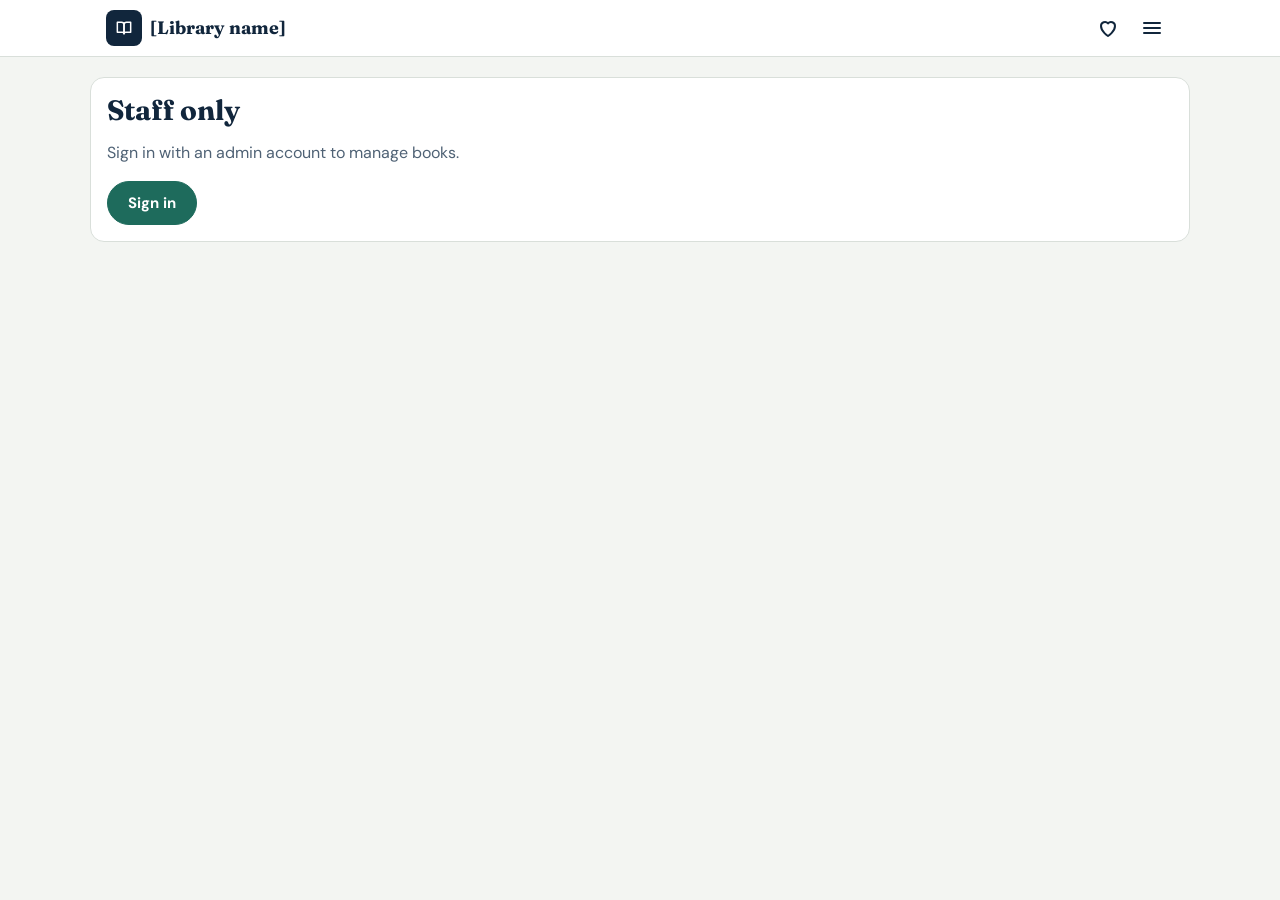
==== admin.html @ 0188f7a3 "Add files via upload" ====
<!doctype html>
<html lang="en">
<head>
<meta charset="utf-8">
<meta name="viewport" content="width=device-width,initial-scale=1">
<title>Admin dashboard</title>
<link rel="preconnect" href="https://fonts.googleapis.com">
<link href="https://fonts.googleapis.com/css2?family=DM+Sans:wght@400;500;700&family=Fraunces:opsz,wght@9..144,600;9..144,700&display=swap" rel="stylesheet">
<link rel="stylesheet" href="css/style.css">
</head>
<body>
<div id="site-header"></div>
<main class="wrap page" id="main">

  <div id="locked" class="card" hidden>
    <h1>Staff only</h1>
    <p class="muted">Sign in with an admin account to manage books.</p>
    <a class="btn primary" href="signin.html?next=admin.html">Sign in</a>
  </div>

  <div id="panel" hidden>
    <h1>Admin dashboard</h1>
    <p class="muted">Changes here update the home page: Recently added, Popular, E-books and All books.</p>
    <div class="stats" id="stats"></div>

    <div class="two" style="align-items:start">
      <section class="card">
        <h2 style="font-size:20px">Books <span class="muted" style="font-size:14px;font-family:'DM Sans'">(newest first)</span></h2>
        <div id="list"></div>
        <button class="btn danger" id="reset" style="margin-top:12px">Reset to sample books</button>
      </section>

      <section class="card">
        <h2 style="font-size:20px" id="ftitle">Add a new book</h2>
        <form id="form" novalidate>
          <label for="title">Book title *</label><input id="title" type="text">
          <label for="author">Author name *</label><input id="author" type="text">
          <label for="genre">Genre</label><input id="genre" type="text" list="genre-list" placeholder="Fiction, Science, History...">
          <datalist id="genre-list"></datalist>
          <div class="two">
            <div><label for="pages">Pages</label><input id="pages" type="number" min="1"></div>
            <div><label for="copies">Copies</label><input id="copies" type="number" min="0" value="1"></div>
            <div><label for="language">Language</label><input id="language" type="text" value="English"></div>
            <div><label for="year">Year published</label><input id="year" type="number"></div>
          </div>
          <label for="publisher">Publisher</label><input id="publisher" type="text">
          <label for="isbn">ISBN</label><input id="isbn" type="text">
          <label for="summary">Summary</label><textarea id="summary"></textarea>
          <label for="cover">Cover image link (optional)</label><input id="cover" type="url" placeholder="https://...">
          <label style="display:flex;align-items:center;gap:10px;min-height:44px;font-size:15px;font-weight:500"><input id="ebook" type="checkbox"> This book is also available as an e-book</label>
          <div id="ebook-box" hidden>
            <label for="ebookUrl">PDF link (optional)</label><input id="ebookUrl" type="url" placeholder="https://...">
            <label for="text">E-book text (optional). Separate paragraphs with a blank line.</label><textarea id="text" style="min-height:160px"></textarea>
          </div>
          <label id="bump-row" hidden style="display:flex;align-items:center;gap:10px;min-height:44px;font-size:15px;font-weight:500"><input id="bump" type="checkbox"> Move to the top of Recently added</label>
          <div class="msg err" id="err" role="alert" hidden></div>
          <div class="msg ok" id="ok" role="status" hidden></div>
          <button class="btn primary" type="submit" id="save" style="width:100%;margin-top:16px">Add book</button>
          <button class="btn" type="button" id="cancel" hidden style="width:100%;margin-top:8px">Cancel editing</button>
        </form>
      </section>
    </div>
  </div>
</main>
<script src="js/lib.js"></script>
<script>
(function () {
  var E = Lib.esc, $ = function (id) { return document.getElementById(id); };
  var u = Lib.user();
  // NOTE: this check runs in the browser, so it only hides the page. Real security needs a server.
  if (!u || u.role !== 'admin') { $('locked').hidden = false; return; }
  $('panel').hidden = false;

  var F = ['title', 'author', 'genre', 'pages', 'copies', 'language', 'year', 'publisher', 'isbn', 'summary', 'cover', 'ebookUrl', 'text'];
  var editId = null;

  function msg(id, t) { var e = $(id); e.hidden = !t; e.textContent = t || ''; }
  function clearForm() {
    F.forEach(function (k) { $(k).value = ''; }); $('copies').value = 1; $('language').value = 'English';
    $('ebook').checked = false; $('ebook-box').hidden = true; $('bump').checked = false;
    editId = null; $('ftitle').textContent = 'Add a new book'; $('save').textContent = 'Add book';
    $('cancel').hidden = true; $('bump-row').hidden = true;
  }
  $('ebook').onchange = function () { $('ebook-box').hidden = !this.checked; };
  $('cancel').onclick = function () { clearForm(); msg('err'); msg('ok'); };

  function draw() {
    var all = Lib.books().slice().sort(function (a, b) { return b.addedAt - a.addedAt; });
    var members = Lib.rd(Lib.K.users, []).filter(function (x) { return x.role === 'member'; }).length;
    $('stats').innerHTML =
      '<div class="stat"><b>' + all.length + '</b><span>Total books</span></div>' +
      '<div class="stat"><b>' + all.filter(function (b) { return b.ebook; }).length + '</b><span>E-books</span></div>' +
      '<div class="stat"><b>' + members + '</b><span>Members (this browser)</span></div>';
    $('genre-list').innerHTML = Lib.genres().map(function (g) { return '<option value="' + E(g) + '">'; }).join('');
    $('list').innerHTML = all.map(function (b, i) {
      return '<div class="item"><div class="mini" style="width:36px">' + Lib.cover(b) + '</div><div class="grow"><b>' + E(b.title) + '</b>' +
        (i < 8 ? ' <span class="chipinfo">Recent</span>' : '') +
        '<div class="muted" style="font-size:12px">' + E(b.author) + ' · ' + E(b.genre) + (b.ebook ? ' · E-book' : '') + '</div></div>' +
        '<div class="acts"><button class="btn" data-edit="' + b.id + '">Edit</button><button class="btn danger" data-del="' + b.id + '">Remove</button></div></div>';
    }).join('') || '<p class="muted">No books yet. Add one using the form.</p>';
  }

  document.addEventListener('click', function (e) {
    var ed = e.target.closest('[data-edit]'), del = e.target.closest('[data-del]');
    if (ed) {
      var b = Lib.book(ed.getAttribute('data-edit')); if (!b) return;
      F.forEach(function (k) { $(k).value = b[k] == null ? '' : b[k]; });
      $('ebook').checked = !!b.ebook; $('ebook-box').hidden = !b.ebook;
      editId = b.id; $('ftitle').textContent = 'Edit book'; $('save').textContent = 'Save changes';
      $('cancel').hidden = false; $('bump-row').hidden = false; msg('err'); msg('ok');
      $('form').scrollIntoView({ behavior: 'smooth', block: 'start' });
    }
    if (del && confirm('Remove this book?')) {
      var id = del.getAttribute('data-del');
      Lib.saveBooks(Lib.books().filter(function (x) { return String(x.id) !== String(id); }));
      if (String(editId) === String(id)) clearForm();
      msg('ok', 'Book removed.'); draw();
    }
  });

  $('reset').onclick = function () {
    if (confirm('Replace all books with the sample books? Your changes will be lost.')) { Lib.resetBooks(); clearForm(); msg('ok', 'Sample books restored.'); draw(); }
  };

  $('form').onsubmit = function (e) {
    e.preventDefault(); msg('err'); msg('ok');
    var v = {}; F.forEach(function (k) { v[k] = $(k).value.trim(); });
    if (!v.title || !v.author) return msg('err', 'Book title and author name are required.');
    if (v.cover && !Lib.safeUrl(v.cover)) return msg('err', 'The cover link must start with http:// or https://');
    if (v.ebookUrl && !Lib.safeUrl(v.ebookUrl)) return msg('err', 'The PDF link must start with http:// or https://');
    var data = {
      title: v.title, author: v.author, genre: v.genre || 'General', pages: Number(v.pages) || 0, copies: Math.max(0, Number(v.copies) || 0),
      language: v.language, year: v.year, publisher: v.publisher, isbn: v.isbn, summary: v.summary || '[No summary yet]',
      cover: v.cover, ebook: $('ebook').checked, ebookUrl: v.ebookUrl, text: v.text
    };
    var all = Lib.books();
    if (editId) {
      all.forEach(function (b) { if (b.id === editId) { Object.assign(b, data); if ($('bump').checked) b.addedAt = Date.now(); } });
      msg('ok', 'Changes saved.');
    } else {
      var id = all.reduce(function (m, b) { return Math.max(m, b.id); }, 0) + 1;
      all.push(Object.assign({ id: id, color: Lib.COLORS[id % Lib.COLORS.length], addedAt: Date.now(), borrows: { week: 0, month: 0, all: 0 } }, data));
      msg('ok', 'Book added. It now appears in Recently added on the home page.');
    }
    Lib.saveBooks(all);
    var ok = $('ok').textContent; clearForm(); msg('ok', ok); draw();
  };

  draw();
})();
</script>
</body>
</html>
---- css/style.css ----
:root{--navy:#11263C;--green:#1E6B5C;--amber:#E0A030;--bg:#F3F5F2;--line:#D9DFDA;--muted:#4F6275;--red:#A23826}
*{box-sizing:border-box}
body{margin:0;background:var(--bg);color:var(--navy);font-family:'DM Sans',system-ui,sans-serif;line-height:1.4}
h1,h2,h3{font-family:'Fraunces',Georgia,serif;margin:0;line-height:1.15}
h2{font-size:22px}
a{color:inherit;text-decoration:none}
a:hover{color:var(--green)}
.wrap{max-width:1100px;margin:0 auto;padding:0 16px}
.sr{position:absolute;width:1px;height:1px;overflow:hidden;clip:rect(0 0 0 0)}
.muted{color:var(--muted)}

/* header + drawer */
.bar{position:sticky;top:0;z-index:20;background:#fff;border-bottom:1px solid var(--line)}
.bar .wrap{height:56px;display:flex;align-items:center;justify-content:space-between}
.logo{display:flex;align-items:center;gap:8px;font-family:'Fraunces',serif;font-weight:700;font-size:18px}
.logo i{width:36px;height:36px;border-radius:8px;background:var(--navy);display:inline-flex;align-items:center;justify-content:center}
.icon-btn{width:44px;height:44px;display:inline-flex;align-items:center;justify-content:center;background:none;border:0;cursor:pointer;color:var(--navy)}
.drawer{position:fixed;inset:0;z-index:30;display:flex;justify-content:flex-end;background:rgba(17,38,60,.45)}
.drawer[hidden]{display:none}
.drawer nav{width:300px;max-width:88vw;background:#fff;padding:8px 16px 24px 20px;display:flex;flex-direction:column;overflow:auto}
.drawer .top{height:56px;display:flex;align-items:center;justify-content:space-between;font-family:'Fraunces',serif;font-weight:700;font-size:17px}
.drawer nav a.l{min-height:48px;display:flex;align-items:center;font-size:17px;border-bottom:1px solid #E4E9E5}
.drawer small{margin-top:20px;font-size:12px;font-weight:700;letter-spacing:.06em;text-transform:uppercase;color:var(--muted)}
.drawer .grow{flex:1;min-height:16px}

/* hero */
.hero{background:var(--navy);color:#fff;padding:40px 0 32px}
.hero h1{font-size:clamp(28px,5vw,44px);max-width:620px}
.hero p{color:#C9D3DE;margin:8px 0 0}

/* sections */
.section{padding:24px 0 0}
.sec-head{display:flex;align-items:center;justify-content:space-between;gap:12px}
.see{min-height:44px;display:flex;align-items:center;font-weight:700;color:var(--green);font-size:14px}
.row{display:flex;gap:12px;overflow-x:auto;padding:8px 0 6px}
.row::-webkit-scrollbar{display:none}
.grid{display:grid;grid-template-columns:repeat(auto-fill,minmax(110px,1fr));gap:20px 14px;margin-top:12px}
.book{flex:none;width:118px}
.grid .book{width:auto}
.book .t{display:block;font-weight:700;margin-top:8px;font-size:14px}
.book .a{font-size:12px;color:var(--muted)}
.cover{position:relative;display:block;aspect-ratio:2/3;border-radius:4px 8px 8px 4px;overflow:hidden;box-shadow:0 2px 6px rgba(17,38,60,.18);background-size:cover;background-position:center}
.cover::before{content:"";position:absolute;left:0;top:0;bottom:0;width:10px;background:rgba(0,0,0,.18)}
.cover span{position:absolute;left:18px;right:8px;top:14px;color:#fff;font:700 13px/1.2 'Fraunces',serif}
.cover.img span{display:none}
.badge{position:absolute;left:0;right:0;bottom:0;background:var(--amber);color:var(--navy);text-align:center;font-size:11px;font-weight:700;padding:3px 0}
.cats{display:flex;flex-wrap:wrap;gap:10px;margin-top:12px}

/* controls */
.btn{min-height:44px;padding:0 20px;border-radius:24px;border:1.5px solid var(--navy);background:#fff;color:var(--navy);font:700 15px 'DM Sans',sans-serif;cursor:pointer;display:inline-flex;align-items:center;justify-content:center;gap:6px}
.btn:hover{color:var(--navy);background:#EEF2EF}
.btn.primary{background:var(--green);border-color:var(--green);color:#fff}
.btn.primary:hover{background:#185a4d;color:#fff}
.btn.danger{border-color:#C9503C;color:var(--red)}
.btn.sm{min-height:44px;padding:0 14px;font-size:14px;margin-top:8px;width:100%}
.chip{min-height:44px;padding:0 16px;border:1.5px solid var(--navy);border-radius:22px;background:#fff;display:inline-flex;align-items:center;font:500 14px 'DM Sans',sans-serif;cursor:pointer;color:var(--navy)}
.chip.on{background:var(--navy);color:#fff}
.chip.on:hover{color:#fff}
.tabs{display:flex;gap:8px;flex-wrap:wrap;margin-top:12px}
input,select,textarea{width:100%;min-height:48px;padding:0 14px;border:1.5px solid var(--navy);border-radius:10px;background:#fff;font:15px 'DM Sans',sans-serif;color:var(--navy)}
textarea{padding:12px 14px;min-height:96px}
input[type=checkbox]{width:22px;min-height:22px;height:22px}
label{display:block;font-weight:700;font-size:13px;margin:14px 0 6px}
.search{display:flex;gap:8px;margin-top:16px;max-width:560px}
.search input{border-radius:24px;border-color:#fff}
.searchbar{display:flex;gap:8px;max-width:560px}

/* cards + layout */
.card{background:#fff;border:1px solid var(--line);border-radius:14px;padding:16px}
.stack{display:flex;flex-direction:column;gap:12px}
.two{display:grid;grid-template-columns:repeat(auto-fit,minmax(260px,1fr));gap:12px}
.item{display:flex;gap:12px;align-items:center;padding:12px 0;border-bottom:1px solid #E4E9E5}
.item .mini{flex:none;width:48px}
.item .grow{flex:1;min-width:0}
.item .acts{display:flex;gap:8px;flex-wrap:wrap}
.news{flex:none;width:220px;background:#fff;border:1px solid var(--line);border-radius:12px;overflow:hidden}
.news i{display:block;height:96px;background:#DCE6DF}
.news div{padding:12px;font-weight:700}
.news small{display:block;color:var(--muted);font-weight:400}
.cont{display:flex;gap:14px;align-items:center}
.cont .cv{flex:none;width:72px}
.prog{height:8px;border-radius:4px;background:#E4E9E5;overflow:hidden;margin:8px 0 4px}
.prog>i{display:block;height:100%;background:var(--green)}
.msg{padding:10px 12px;border-radius:10px;font-size:14px;margin-top:12px}
.msg.ok{background:#E3F0EB;color:#14503F}
.msg.err{background:#FBE9E5;color:#8A2A18}
.chipinfo{display:inline-block;padding:2px 10px;border-radius:10px;background:#E3F0EB;color:#14503F;font-size:12px;font-weight:700}
.chipinfo.out{background:#FBE9E5;color:#8A2A18}
.page{padding:20px 0 40px}
.page h1{font-size:28px;margin-bottom:12px}

/* book detail */
.detail{display:grid;grid-template-columns:1fr;gap:24px}
@media(min-width:720px){.detail{grid-template-columns:260px 1fr}}
.detail .big{max-width:220px}
.meta{display:grid;grid-template-columns:repeat(2,minmax(0,1fr));gap:10px;margin-top:12px}
.meta div{background:#fff;border:1px solid var(--line);border-radius:12px;padding:12px}
.meta small{display:block;color:var(--muted);font-size:12px}
.meta b{font-size:15px}

/* stats */
.stats{display:grid;grid-template-columns:repeat(auto-fit,minmax(140px,1fr));gap:10px;margin:12px 0}
.stat{background:#fff;border:1px solid var(--line);border-radius:14px;padding:14px}
.stat.hot{background:var(--amber)}
.stat b{display:block;font:700 30px/1 'Fraunces',serif}
.stat span{font-size:13px;display:block;margin-top:6px}
.week{display:flex;justify-content:space-between;margin-top:12px}
.week div{display:flex;flex-direction:column;align-items:center;gap:6px;font-size:12px;font-weight:700}
.week i{width:36px;height:36px;border-radius:50%;border:1.5px solid var(--navy);display:flex;align-items:center;justify-content:center;font-style:normal;color:#fff}
.week i.on{background:var(--green)}
.rank{flex:none;width:28px;text-align:center;font:700 22px 'Fraunces',serif}
.bar6{height:6px;border-radius:3px;background:#E4E9E5;overflow:hidden;margin-top:8px}
.bar6>i{display:block;height:100%;background:var(--green)}

/* reader */
body.reader{min-height:100vh}
body.reader.light{background:#fff;color:#11263C}
body.reader.sepia{background:#F4ECD8;color:#3B2F1E}
body.reader.dark{background:#141B24;color:#E6EBF0}
body.reader .bar{background:inherit;color:inherit;border-color:rgba(127,127,127,.3)}
body.reader .bar a,body.reader .icon-btn{color:inherit}
.text{max-width:680px;margin:0 auto;padding:24px 20px 200px;font-family:'Fraunces',Georgia,serif;line-height:1.7}
.text p{margin:0 0 1em}
.rtools{position:fixed;left:0;right:0;bottom:0;background:inherit;border-top:1px solid rgba(127,127,127,.3);padding:12px 16px 16px}
.rtools .in{max-width:680px;margin:0 auto;display:flex;flex-direction:column;gap:10px}
.rtools .r{display:flex;gap:8px;align-items:center;justify-content:space-between;flex-wrap:wrap}
.rtools .btn{background:transparent;color:inherit;border-color:currentColor}
.rtools .btn.primary{background:var(--green);border-color:var(--green);color:#fff}

/* footer */
.foot{background:var(--navy);color:#fff;padding:28px 0;margin-top:32px}
.foot h3{font-size:18px}
.foot p{color:#C9D3DE;margin:8px 0 20px}
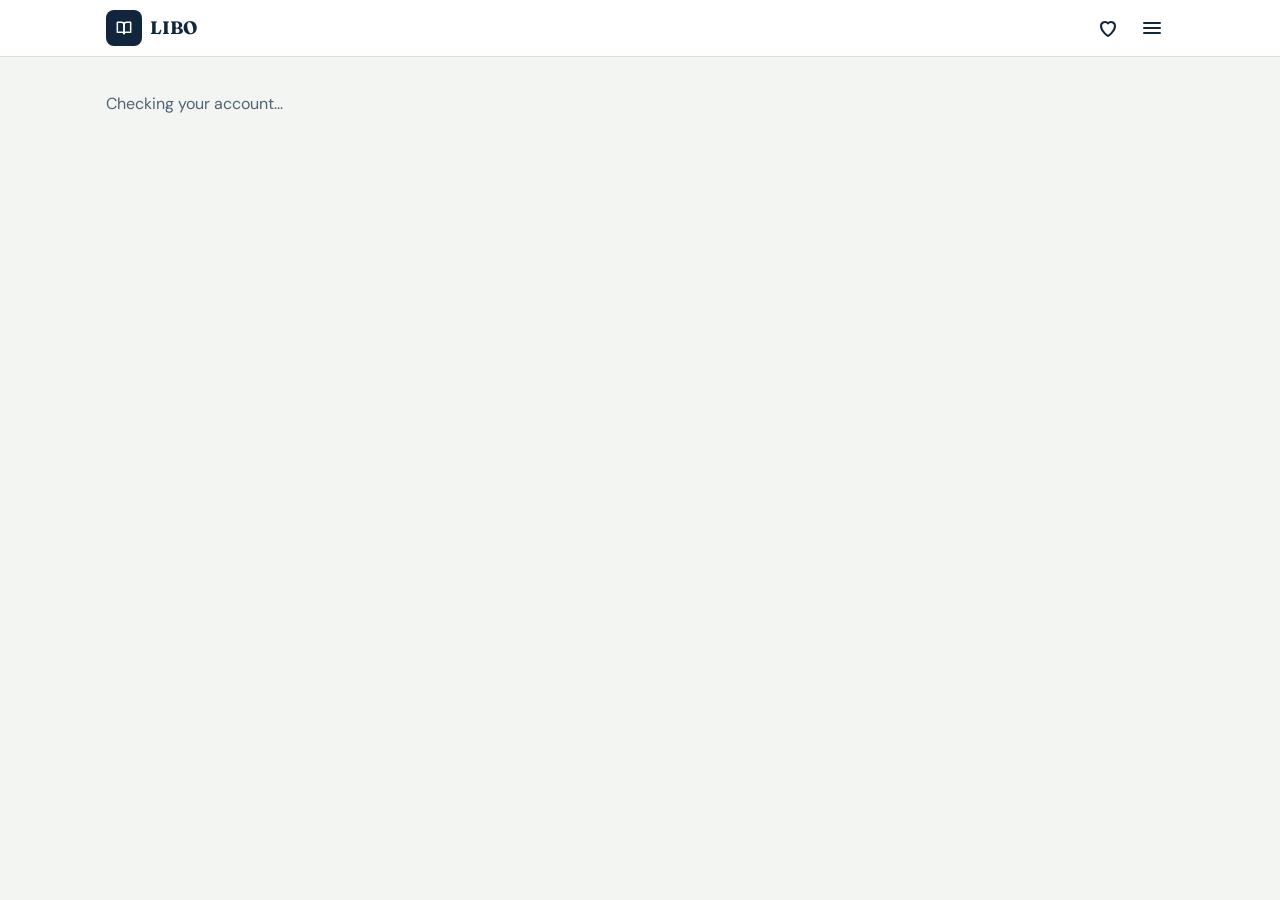
==== commit 19dbec5e: "Add files via upload" ====
--- a/admin.html
+++ b/admin.html
@@ -12,22 +12,23 @@
 <div id="site-header"></div>
 <main class="wrap page" id="main">
 
+  <p id="checking" class="muted">Checking your account...</p>
+
   <div id="locked" class="card" hidden>
     <h1>Staff only</h1>
-    <p class="muted">Sign in with an admin account to manage books.</p>
+    <p class="muted">Sign in with an admin or editor account to manage books.</p>
     <a class="btn primary" href="signin.html?next=admin.html">Sign in</a>
   </div>
 
   <div id="panel" hidden>
     <h1>Admin dashboard</h1>
-    <p class="muted">Changes here update the home page: Recently added, Popular, E-books and All books.</p>
+    <p class="muted">Changes here are saved for everyone and show on the whole site.</p>
     <div class="stats" id="stats"></div>
 
     <div class="two" style="align-items:start">
       <section class="card">
         <h2 style="font-size:20px">Books <span class="muted" style="font-size:14px;font-family:'DM Sans'">(newest first)</span></h2>
         <div id="list"></div>
-        <button class="btn danger" id="reset" style="margin-top:12px">Reset to sample books</button>
       </section>
 
       <section class="card">
@@ -46,10 +47,10 @@
           <label for="publisher">Publisher</label><input id="publisher" type="text">
           <label for="isbn">ISBN</label><input id="isbn" type="text">
           <label for="summary">Summary</label><textarea id="summary"></textarea>
-          <label for="cover">Cover image link (optional)</label><input id="cover" type="url" placeholder="https://...">
+          <label for="cover">Cover picture (optional)</label><input id="cover" type="text" placeholder="images/book1.jpg or https://...">
           <label style="display:flex;align-items:center;gap:10px;min-height:44px;font-size:15px;font-weight:500"><input id="ebook" type="checkbox"> This book is also available as an e-book</label>
           <div id="ebook-box" hidden>
-            <label for="ebookUrl">PDF link (optional)</label><input id="ebookUrl" type="url" placeholder="https://...">
+            <label for="ebookUrl">PDF file (optional)</label><input id="ebookUrl" type="text" placeholder="pdfs/book1.pdf or https://...">
             <label for="text">E-book text (optional). Separate paragraphs with a blank line.</label><textarea id="text" style="min-height:160px"></textarea>
           </div>
           <label id="bump-row" hidden style="display:flex;align-items:center;gap:10px;min-height:44px;font-size:15px;font-weight:500"><input id="bump" type="checkbox"> Move to the top of Recently added</label>
@@ -60,19 +61,22 @@
         </form>
       </section>
     </div>
+
+    <section class="card" id="users-card" hidden style="margin-top:12px">
+      <h2 style="font-size:20px">People</h2>
+      <p class="muted" style="margin:6px 0 0">Admin: full control. Editor: can add and edit books. Member: a normal reader account.</p>
+      <div id="users"></div>
+      <div class="msg err" id="uerr" role="alert" hidden></div>
+    </section>
   </div>
 </main>
 <script src="js/lib.js"></script>
 <script>
 (function () {
   var E = Lib.esc, $ = function (id) { return document.getElementById(id); };
-  var u = Lib.user();
-  // NOTE: this check runs in the browser, so it only hides the page. Real security needs a server.
-  if (!u || u.role !== 'admin') { $('locked').hidden = false; return; }
-  $('panel').hidden = false;
-
+  var PDF = /^(https?:\/\/[^\s'"()<>]+|pdfs\/[\w\-.]+\.pdf)$/i;
   var F = ['title', 'author', 'genre', 'pages', 'copies', 'language', 'year', 'publisher', 'isbn', 'summary', 'cover', 'ebookUrl', 'text'];
-  var editId = null;
+  var editId = null, me = null, nUsers = null;
 
   function msg(id, t) { var e = $(id); e.hidden = !t; e.textContent = t || ''; }
   function clearForm() {
@@ -81,16 +85,13 @@
     editId = null; $('ftitle').textContent = 'Add a new book'; $('save').textContent = 'Add book';
     $('cancel').hidden = true; $('bump-row').hidden = true;
   }
-  $('ebook').onchange = function () { $('ebook-box').hidden = !this.checked; };
-  $('cancel').onclick = function () { clearForm(); msg('err'); msg('ok'); };
 
   function draw() {
     var all = Lib.books().slice().sort(function (a, b) { return b.addedAt - a.addedAt; });
-    var members = Lib.rd(Lib.K.users, []).filter(function (x) { return x.role === 'member'; }).length;
     $('stats').innerHTML =
       '<div class="stat"><b>' + all.length + '</b><span>Total books</span></div>' +
       '<div class="stat"><b>' + all.filter(function (b) { return b.ebook; }).length + '</b><span>E-books</span></div>' +
-      '<div class="stat"><b>' + members + '</b><span>Members (this browser)</span></div>';
+      (nUsers == null ? '' : '<div class="stat"><b>' + nUsers + '</b><span>People with accounts</span></div>');
     $('genre-list').innerHTML = Lib.genres().map(function (g) { return '<option value="' + E(g) + '">'; }).join('');
     $('list').innerHTML = all.map(function (b, i) {
       return '<div class="item"><div class="mini" style="width:36px">' + Lib.cover(b) + '</div><div class="grow"><b>' + E(b.title) + '</b>' +
@@ -98,6 +99,20 @@
         '<div class="muted" style="font-size:12px">' + E(b.author) + ' · ' + E(b.genre) + (b.ebook ? ' · E-book' : '') + '</div></div>' +
         '<div class="acts"><button class="btn" data-edit="' + b.id + '">Edit</button><button class="btn danger" data-del="' + b.id + '">Remove</button></div></div>';
     }).join('') || '<p class="muted">No books yet. Add one using the form.</p>';
+  }
+
+  function drawUsers() {
+    Lib.listUsers().then(function (rows) {
+      nUsers = rows.length; draw();
+      $('users').innerHTML = rows.map(function (p) {
+        var mine = p.email === me.email;
+        return '<div class="item"><div class="grow"><b>' + E(p.name || p.email) + '</b>' + (mine ? ' <span class="chipinfo">You</span>' : '') +
+          '<div class="muted" style="font-size:12px">' + E(p.email) + '</div></div>' +
+          '<select data-role="' + E(p.id) + '" style="width:auto;min-height:44px"' + (mine ? ' disabled' : '') + '>' +
+          ['member', 'editor', 'admin'].map(function (r) { return '<option value="' + r + '"' + (p.role === r ? ' selected' : '') + '>' + r.charAt(0).toUpperCase() + r.slice(1) + '</option>'; }).join('') +
+          '</select></div>';
+      }).join('') || '<p class="muted">No accounts yet.</p>';
+    }, function (x) { msg('uerr', x.message); });
   }
 
   document.addEventListener('click', function (e) {
@@ -110,43 +125,63 @@
       $('cancel').hidden = false; $('bump-row').hidden = false; msg('err'); msg('ok');
       $('form').scrollIntoView({ behavior: 'smooth', block: 'start' });
     }
-    if (del && confirm('Remove this book?')) {
-      var id = del.getAttribute('data-del');
-      Lib.saveBooks(Lib.books().filter(function (x) { return String(x.id) !== String(id); }));
-      if (String(editId) === String(id)) clearForm();
-      msg('ok', 'Book removed.'); draw();
+    if (del && confirm('Remove this book for everyone?')) {
+      var id = del.getAttribute('data-del'); msg('err'); msg('ok');
+      Lib.removeBook(id).then(function () {
+        if (String(editId) === String(id)) clearForm();
+        msg('ok', 'Book removed.'); draw();
+      }, function (x) { msg('err', x.message); });
     }
   });
 
-  $('reset').onclick = function () {
-    if (confirm('Replace all books with the sample books? Your changes will be lost.')) { Lib.resetBooks(); clearForm(); msg('ok', 'Sample books restored.'); draw(); }
-  };
+  function start() {
+    $('checking').hidden = true; $('panel').hidden = false;
+    if (me.role === 'admin') { $('users-card').hidden = false; drawUsers(); }
+    $('ebook').onchange = function () { $('ebook-box').hidden = !this.checked; };
+    $('cancel').onclick = function () { clearForm(); msg('err'); msg('ok'); };
 
-  $('form').onsubmit = function (e) {
-    e.preventDefault(); msg('err'); msg('ok');
-    var v = {}; F.forEach(function (k) { v[k] = $(k).value.trim(); });
-    if (!v.title || !v.author) return msg('err', 'Book title and author name are required.');
-    if (v.cover && !Lib.safeUrl(v.cover)) return msg('err', 'The cover link must start with http:// or https://');
-    if (v.ebookUrl && !Lib.safeUrl(v.ebookUrl)) return msg('err', 'The PDF link must start with http:// or https://');
-    var data = {
-      title: v.title, author: v.author, genre: v.genre || 'General', pages: Number(v.pages) || 0, copies: Math.max(0, Number(v.copies) || 0),
-      language: v.language, year: v.year, publisher: v.publisher, isbn: v.isbn, summary: v.summary || '[No summary yet]',
-      cover: v.cover, ebook: $('ebook').checked, ebookUrl: v.ebookUrl, text: v.text
+    $('users').addEventListener('change', function (e) {
+      var sel = e.target.closest('[data-role]'); if (!sel) return;
+      msg('uerr'); sel.disabled = true;
+      Lib.setRole(sel.getAttribute('data-role'), sel.value).then(function () { sel.disabled = false; },
+        function (x) { msg('uerr', x.message); drawUsers(); });
+    });
+
+    $('form').onsubmit = function (e) {
+      e.preventDefault(); msg('err'); msg('ok');
+      var v = {}; F.forEach(function (k) { v[k] = $(k).value.trim(); });
+      if (!v.title || !v.author) return msg('err', 'Book title and author name are required.');
+      if (v.cover && !Lib.safeUrl(v.cover)) return msg('err', 'The cover must be like images/book1.jpg or start with https://');
+      if (v.ebookUrl && !PDF.test(v.ebookUrl)) return msg('err', 'The PDF must be like pdfs/book1.pdf or start with https://');
+      var data = {
+        title: v.title, author: v.author, genre: v.genre || 'General', pages: Number(v.pages) || 0, copies: Math.max(0, Number(v.copies) || 0),
+        language: v.language, year: v.year, publisher: v.publisher, isbn: v.isbn, summary: v.summary || '[No summary yet]',
+        cover: v.cover, ebook: $('ebook').checked, ebookUrl: v.ebookUrl, text: v.text
+      };
+      var wasEdit = !!editId, btn = $('save'), label = btn.textContent;
+      btn.disabled = true; btn.textContent = 'Saving...';
+      var job;
+      if (wasEdit) {
+        var old = Lib.book(editId) || {};
+        data.color = old.color; if ($('bump').checked) data.addedAt = Date.now();
+        job = Lib.updateBook(editId, data);
+      } else {
+        data.color = Lib.COLORS[Math.floor(Math.random() * Lib.COLORS.length)];
+        job = Lib.addBook(data);
+      }
+      job.then(function () {
+        clearForm();
+        msg('ok', wasEdit ? 'Changes saved.' : 'Book added. Everyone can see it now.'); draw();
+      }, function (x) { msg('err', x.message); btn.textContent = label; })
+        .then(function () { btn.disabled = false; });
     };
-    var all = Lib.books();
-    if (editId) {
-      all.forEach(function (b) { if (b.id === editId) { Object.assign(b, data); if ($('bump').checked) b.addedAt = Date.now(); } });
-      msg('ok', 'Changes saved.');
-    } else {
-      var id = all.reduce(function (m, b) { return Math.max(m, b.id); }, 0) + 1;
-      all.push(Object.assign({ id: id, color: Lib.COLORS[id % Lib.COLORS.length], addedAt: Date.now(), borrows: { week: 0, month: 0, all: 0 } }, data));
-      msg('ok', 'Book added. It now appears in Recently added on the home page.');
-    }
-    Lib.saveBooks(all);
-    var ok = $('ok').textContent; clearForm(); msg('ok', ok); draw();
-  };
+    clearForm(); draw();
+  }
 
-  draw();
+  Lib.refreshUser().then(function (u) {
+    if (!Lib.isStaff(u)) { $('checking').hidden = true; $('locked').hidden = false; return; }
+    me = u; start();
+  });
 })();
 </script>
 </body>
--- a/css/style.css
+++ b/css/style.css
@@ -38,7 +38,9 @@
 .book{flex:none;width:118px}
 .grid .book{width:auto}
 .book .t{display:block;font-weight:700;margin-top:8px;font-size:14px}
-.book .a{font-size:12px;color:var(--muted)}
+.book{display:flex;flex-direction:column}
+.book .a{font-size:12px;color:var(--muted);margin-bottom:8px}
+.book .btn.sm{margin-top:auto}
 .cover{position:relative;display:block;aspect-ratio:2/3;border-radius:4px 8px 8px 4px;overflow:hidden;box-shadow:0 2px 6px rgba(17,38,60,.18);background-size:cover;background-position:center}
 .cover::before{content:"";position:absolute;left:0;top:0;bottom:0;width:10px;background:rgba(0,0,0,.18)}
 .cover span{position:absolute;left:18px;right:8px;top:14px;color:#fff;font:700 13px/1.2 'Fraunces',serif}
@@ -63,7 +65,8 @@
 label{display:block;font-weight:700;font-size:13px;margin:14px 0 6px}
 .search{display:flex;gap:8px;margin-top:16px;max-width:560px}
 .search input{border-radius:24px;border-color:#fff}
-.searchbar{display:flex;gap:8px;max-width:560px}
+.searchbar{display:flex;gap:8px;width:100%}
+.searchbar input{flex:1;min-width:0}
 
 /* cards + layout */
 .card{background:#fff;border:1px solid var(--line);border-radius:14px;padding:16px}
@@ -73,7 +76,19 @@
 .item .mini{flex:none;width:48px}
 .item .grow{flex:1;min-width:0}
 .item .acts{display:flex;gap:8px;flex-wrap:wrap}
-.news{flex:none;width:220px;background:#fff;border:1px solid var(--line);border-radius:12px;overflow:hidden}
+.news{flex:none;width:270px;display:block;background:#fff;border:1px solid var(--line);border-radius:12px;overflow:hidden}
+.news:hover{box-shadow:0 4px 14px rgba(17,38,60,.15);color:inherit}
+.news .more{display:block;margin-top:8px;color:var(--green);font-size:13px;font-weight:700}
+.rowwrap{position:relative}
+.arrow{position:absolute;top:70px;z-index:5;width:44px;height:44px;border-radius:50%;border:1px solid var(--line);background:#fff;color:var(--navy);font-size:28px;line-height:1;cursor:pointer;box-shadow:0 2px 8px rgba(17,38,60,.25);display:flex;align-items:center;justify-content:center;padding:0 0 3px}
+.arrow:hover{background:var(--navy);color:#fff}
+.arrow[hidden]{display:none}
+.arrow.prev{left:-6px}
+.arrow.next{right:-6px}
+.row{scroll-behavior:smooth}
+.article{max-width:760px}
+.article .hero-img{height:260px;border-radius:14px;background:#DCE6DF;margin:12px 0 16px}
+.article p{line-height:1.7;font-size:17px}
 .news i{display:block;height:96px;background:#DCE6DF}
 .news div{padding:12px;font-weight:700}
 .news small{display:block;color:var(--muted);font-weight:400}
@@ -86,7 +101,7 @@
 .msg.err{background:#FBE9E5;color:#8A2A18}
 .chipinfo{display:inline-block;padding:2px 10px;border-radius:10px;background:#E3F0EB;color:#14503F;font-size:12px;font-weight:700}
 .chipinfo.out{background:#FBE9E5;color:#8A2A18}
-.page{padding:20px 0 40px}
+.page{padding:20px 16px 40px}
 .page h1{font-size:28px;margin-bottom:12px}
 
 /* book detail */
@@ -130,4 +145,35 @@
 /* footer */
 .foot{background:var(--navy);color:#fff;padding:28px 0;margin-top:32px}
 .foot h3{font-size:18px}
-.foot p{color:#C9D3DE;margin:8px 0 20px}
+.foot p{color:#C9D3DE;margin:8px 0 0;line-height:1.6}
+.foot .cols{display:grid;grid-template-columns:1fr;gap:48px}
+
+/* wide screens */
+@media(min-width:900px){
+  h2{font-size:26px}
+  .section{padding-top:36px}
+  .hero{padding:64px 0 56px}
+  .book{width:150px}
+  .grid{grid-template-columns:repeat(auto-fill,minmax(150px,1fr));gap:24px 18px}
+  .row{gap:18px}
+  .news{width:300px}
+  .news i{height:180px}
+  .arrow{top:90px}
+  .cats .chip{min-height:48px;padding:0 22px;font-size:15px}
+
+  /* phones: categories in one swipeable row */
+@media(max-width:700px){
+  .cats{flex-wrap:nowrap;overflow-x:auto;padding-bottom:6px;margin-right:-16px;padding-right:16px}
+  .cats::-webkit-scrollbar{display:none}
+  .cats .chip{flex:none}
+
+  /* phones: smaller continue reading card */
+@media(max-width:700px){
+  .cont{padding:12px;gap:12px}
+  .cont .cv{width:56px}
+  .cont b{font-size:15px}
+  .cont .muted{font-size:13px}
+  .cont .btn{min-height:40px;padding:0 18px;font-size:14px}
+}
+}
+}
